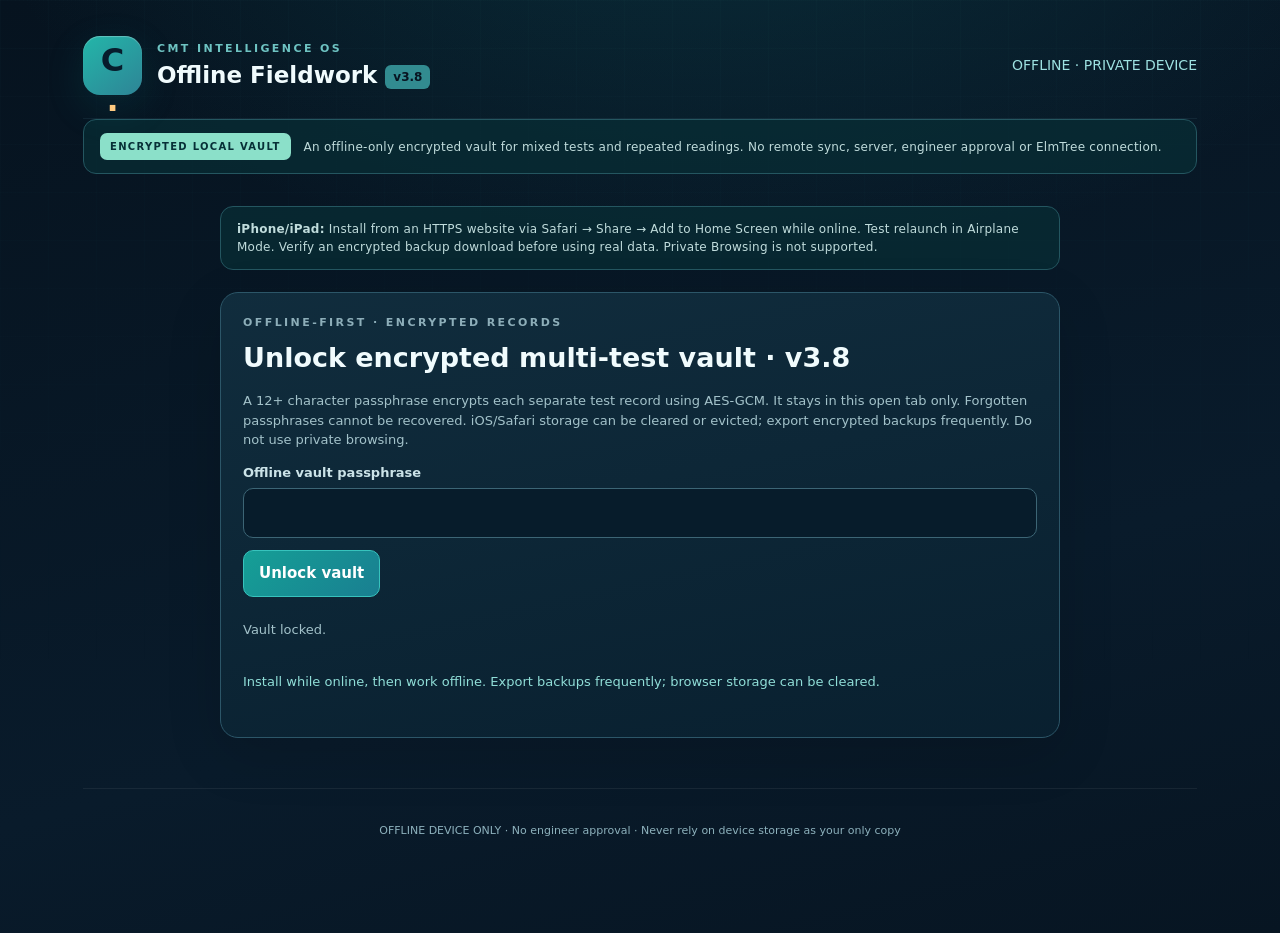
==== docs/offline/index.html @ c8aae1f4 "Release CMT iPhone v2.0" ====
<!doctype html><html lang="en"><head><meta charset="utf-8"><meta name="viewport" content="width=device-width,initial-scale=1,viewport-fit=cover"><meta name="theme-color" content="#0b1929"><title>CMT Field · Encrypted Offline v3.8</title><link rel="stylesheet" href="./styles.css"><link rel="stylesheet" href="./offline.css"><link rel="manifest" href="./manifest.webmanifest"><link rel="apple-touch-icon" href="./icons/icon-192.png"></head>
<body><div class="shell"><header><div class="identity"><span class="logo">C<span>·</span></span><div><div class="overline">CMT INTELLIGENCE OS</div><h1>Offline Fieldwork <em>v3.8</em></h1></div></div><span class="returnLink">OFFLINE · PRIVATE DEVICE</span></header>
<div class="notice"><span class="notice-mark">ENCRYPTED LOCAL VAULT</span> An offline-only encrypted vault for mixed tests and repeated readings. No remote sync, server, engineer approval or ElmTree connection.</div>
<main class="offline-layout"><div class="notice" style="display:block;margin-top:12px"><strong>iPhone/iPad:</strong> Install from an HTTPS website via Safari → Share → Add to Home Screen while online. Test relaunch in Airplane Mode. Verify an encrypted backup download before using real data. Private Browsing is not supported.</div><section class="panel"><div class="eyebrow">OFFLINE-FIRST · ENCRYPTED RECORDS</div><h2 id="title">Unlock encrypted field-test vault</h2><p class="hint">A 12+ character passphrase encrypts each separate test record using AES-GCM. It stays in this open tab only. Forgotten passphrases cannot be recovered. iOS/Safari storage can be cleared or evicted; export encrypted backups frequently. Do not use private browsing.</p>
<form id="unlockForm"><label>Offline vault passphrase<input id="draftPass" type="password" minlength="12" maxlength="200" autocomplete="off" required></label><button class="primary" type="submit">Unlock vault</button></form>
<div id="vaultControls" hidden><div class="offline-actions"><button id="newDraft" type="button" class="primary">＋ New test</button><label>Show test day<input id="dayFilter" type="date"></label><button type="button" id="clearFilter" class="outline">All days</button><button id="exportVault" type="button" class="outline">Export encrypted backup · verify download</button><label class="outline" style="padding:10px">Import + verify encrypted backup<input type="file" id="importVault" accept=".json,application/json"></label><button id="lock" type="button" class="outline">Lock</button></div><p class="hint" id="backupReminder" role="status"></p><p class="hint" id="storageHealth" role="status" aria-live="polite"></p><h3>Saved tests (<span id="vaultCount">0</span>)</h3><p class="hint" id="daySummary"></p><div id="vaultList"></div></div>
<div id="editor" hidden><h3>Edit selected test</h3><div class="offline-actions"><button id="makeCopy" type="button" class="outline">Duplicate as a new test (safe)</button><button id="erase" type="button" class="danger">Delete local report</button></div><p class="hint" id="serverRef"></p><label>Assigned project ID (optional offline; choose an assigned project when syncing)<input id="projectOffline" type="number" min="1" step="1" placeholder="Set in online portal if unknown"></label><label>Test date<input type="date" id="offDate"></label><label>Test type<select id="offCategory"></select></label><p id="testHint" class="hint"></p><div id="categoryValues" class="offline-grid"></div><div class="offline-actions"><h3 id="readingHeading">Readings</h3><button id="addRow" type="button" class="outline">＋ Add row</button></div><div id="rows"></div><div class="offline-actions"><button id="save" type="button" class="primary">Save encrypted now</button></div><p class="hint">This standalone edition never submits reports. Do not enter confidential company data until the app has been approved for that use. Back up encrypted JSON files after each shift and verify the downloaded file in Files. The same passphrase is required to restore.</p></div>
<p id="saveIndicator" class="offline-status" role="status" aria-live="polite">Vault locked.</p><p id="offStatus" class="offline-status" role="status" aria-live="polite"></p></section></main><footer>OFFLINE DEVICE ONLY · No engineer approval · Never rely on device storage as your only copy</footer></div><script src="./test_catalog.js"></script><script src="./offline_store.js"></script><script src="./offline_queue.js"></script><script src="./offline.js"></script><script src="./register-sw.js"></script></body></html>
---- docs/offline/styles.css ----
:root{color-scheme:dark;--bg:#081421;--card:#0c2232;--line:#264859;--muted:#a0bec9;--teal:#25aca8;--ink:#edfaff;--warn:#eabb77;--red:#f3a5a0}*{box-sizing:border-box}body{margin:0;background:radial-gradient(ellipse at 30% 0,#103147,#081421 57%);font:15px/1.5 -apple-system,BlinkMacSystemFont,system-ui,sans-serif;color:var(--ink)}.shell{max-width:1030px;margin:auto;padding:14px 18px 60px}header{display:flex;justify-content:space-between;align-items:center;padding:16px 0 19px;gap:16px}.identity{display:flex;align-items:center;gap:15px}.logo{width:59px;height:59px;display:grid;place-items:center;background:linear-gradient(140deg,#239a9b,#377c9d);font-size:32px;font-weight:900;border-radius:17px;color:#071c2c}.logo span{color:#ffca80}.overline,.eyebrow{font-size:11px;letter-spacing:.22em;color:#8daeb9;font-weight:750}h1{font-size:23px;line-height:1.2;margin:5px 0 0}h1 em{font-size:12px;font-style:normal;background:#328b90;color:#081421;padding:5px 8px;border-radius:6px;vertical-align:middle}.notice{border:1px solid #275963;background:#0a2d36;color:#c2e1db;border-radius:13px;padding:13px 16px;font-size:12px;letter-spacing:.02em}.panel{background:#0d2232;border:1px solid var(--line);border-radius:18px;padding:22px;margin:22px 0;box-shadow:0 9px 32px #0002}.login{max-width:500px;margin:75px auto;padding:31px}.login h2{font-size:26px}.panel p,#subline{color:var(--muted);font-size:13px}h2{font-size:27px;margin:6px 0 8px}h3{font-size:20px;margin:0 0 12px}h4{margin:6px 0 12px}label{display:block;color:#cbe3e8;font-size:13px;font-weight:600;margin:12px 0}input,select,textarea{width:100%;padding:12px 13px;margin-top:6px;border-radius:10px;border:1px solid #3c6575;background:#091a29;color:var(--ink);font:inherit;outline-offset:3px}textarea{min-height:75px;resize:vertical}button{border:1px solid #3e7483;border-radius:10px;background:#175265;color:#edffff;font-weight:700;padding:11px 15px;cursor:pointer;font:inherit;font-weight:750}button:disabled{opacity:.42;cursor:not-allowed}button.primary,.primary{background:#167f83;color:white;border-color:#29a9aa}.ghost{background:transparent}.outline{background:transparent}.danger{background:#512b33;border-color:#764353}.footnote,.hint,small{font-size:12px;color:var(--muted)}.login button{width:100%;margin-top:13px}.session{display:flex;gap:9px;align-items:center;flex-wrap:wrap;color:#c6edf0;font-size:13px}.headline,.panelhead,.formhead{display:flex;justify-content:space-between;align-items:center;gap:20px}.headline{margin-top:30px}.summary{display:grid;grid-template-columns:repeat(3,1fr);gap:12px;margin-top:20px}.summary>div{background:#112a3b;border:1px solid var(--line);border-radius:13px;padding:16px}.summary strong{display:block;font-size:29px}.summary small{display:block}.grid{display:grid;grid-template-columns:repeat(auto-fit,minmax(210px,1fr));gap:10px 17px}.admin>form{border:1px solid var(--line);border-radius:12px;padding:15px;background:#091b29}.admin label{font-size:12px}.list{display:grid;gap:11px}.report{padding:15px;border:1px solid #31576a;border-radius:13px;background:#0b1d2b}.report .row{display:flex;justify-content:space-between;align-items:center;gap:10px;flex-wrap:wrap}.report strong{font-size:16px}.report small{display:block}.pill{display:inline-block;border:1px solid #416a78;border-radius:100px;padding:3px 9px;font-size:11px;color:#bfe4ee}.pill.submitted{border-color:#a37f46;color:#f0c88a}.pill.returned{border-color:#ac4c4d;color:#ffb3ae}.pill.reviewed{border-color:#3f8d78;color:#b3eec5}.report button{margin-left:auto}.fields{display:grid;grid-template-columns:repeat(auto-fit,minmax(170px,1fr));gap:8px 15px}.measure{border:1px solid #274858;border-radius:12px;padding:10px;margin-top:13px}.formrow{display:grid;grid-template-columns:repeat(auto-fit,minmax(125px,1fr));gap:7px}.formrow label{font-size:11px;margin:5px 0}.formrow input{padding:9px}.actions{display:flex;gap:10px;flex-wrap:wrap;margin-top:16px}.warning{color:var(--warn)}.error{color:var(--red)}.line{height:1px;background:var(--line);margin:20px 0}#message{position:sticky;bottom:15px;max-width:680px;margin:auto;text-align:center;color:#b7f4e3;font-weight:650;background:#174342;padding:13px;border-radius:11px;display:none}#message.bad{color:#ffb7b7;background:#51232b}.history{max-height:210px;overflow-y:auto}footer{text-align:center;padding:32px 12px;color:#8db1bc;font-size:11px}@media(max-width:530px){.shell{padding:10px 12px 45px}.panel{padding:16px}.login{margin:36px auto}.headline{align-items:flex-start}.summary>div{padding:10px}.summary strong{font-size:24px}.identity h1{font-size:18px}.logo{width:45px;height:45px}.overline{font-size:9px}.session button{padding:6px 8px}.grid{grid-template-columns:1fr}.panelhead{align-items:flex-start}.formhead{flex-wrap:wrap}}

/* v2.3 visual refinement: tactile surfaces, readable hierarchy and mobile-first forms */
:root{--bg:#071723;--card:#0c2535;--line:#244858;--muted:#a3c2ca;--teal:#3ad0bd;--ink:#f0fbfd}
body{background:radial-gradient(ellipse 980px 540px at 55% -130px,rgba(17,104,115,.29),transparent 74%),linear-gradient(165deg,#06131f,#091b2b 65%,#071522)}
body::before{content:'';position:fixed;inset:0;z-index:-1;pointer-events:none;background-image:linear-gradient(rgba(99,175,173,.025) 1px,transparent 1px),linear-gradient(90deg,rgba(99,175,173,.025) 1px,transparent 1px);background-size:48px 48px;mask-image:linear-gradient(to bottom,#000,transparent 80%)}
.shell{max-width:1150px}header{padding:22px 0 23px;border-bottom:1px solid rgba(108,165,183,.10)}
.logo{box-shadow:inset 0 1px 1px #ffffff4a,0 12px 40px #0e9d9d24;background:linear-gradient(142deg,#23b6a9,#2e8496)}
.overline{color:#6ec3c2}.notice{display:flex;align-items:center;gap:13px;background:rgba(9,45,53,.77);border-color:#245660;color:#c0dcdc;line-height:1.5}
.notice-mark{font-size:10px;letter-spacing:.13em;color:#073037;background:#8be0c9;padding:6px 10px;border-radius:7px;white-space:nowrap;font-weight:850}
.access-grid{display:grid;grid-template-columns:1.16fr 1fr;gap:36px;align-items:center;margin-top:45px;min-height:590px}
.welcome-panel{padding:26px 6px 38px 14px}
.welcome-panel h2{font-size:clamp(45px,5vw,71px);font-weight:800;letter-spacing:-.055em;line-height:1.075;margin:26px 0}
.welcome-panel h2 span{color:#71dfd0}
.welcome-panel p{font-size:16px;max-width:460px;line-height:1.75;color:#abc6d1}
.live-dot{display:inline-block;width:8px;height:8px;border-radius:50%;background:#63e9c3;box-shadow:0 0 0 5px #4bdbad1a;margin-right:10px}
.process-flow{display:flex;align-items:stretch;gap:10px;margin-top:45px;max-width:590px}
.process-flow>div:not(.flow-arrow){min-width:0;flex:1;border:1px solid #285360;border-radius:14px;padding:16px 14px;background:linear-gradient(160deg,#102f3d,#0a2331);box-shadow:0 12px 25px #0002}
.flow-n{display:block;font-size:11px;font-weight:750;color:#66bcbc;margin-bottom:14px;letter-spacing:.15em}
.process-flow strong{display:block;font-size:15px;color:#e8fbfa}
.process-flow small{display:block;margin-top:3px;font-size:11px;white-space:normal}
.process-flow .flow-arrow{display:flex;align-items:center;justify-content:center;color:#52b2b1;flex:0 0 11px;font-size:21px}
.welcome-foot{display:flex;flex-wrap:wrap;gap:8px;margin-top:27px}
.chip-note{display:inline-flex;padding:6px 10px;border-radius:100px;border:1px solid #2a4e5e;color:#accdd4;font-size:11px}
.panel{background:linear-gradient(168deg,rgba(17,46,62,.97),rgba(9,33,48,.97));border:1px solid #2c5668;box-shadow:0 17px 55px #0002}
.panel.login{width:100%;max-width:none;margin:10px 0;padding:42px 36px;border-radius:24px}
.login h2{font-size:27px;letter-spacing:-.025em;margin:14px 0 6px}
.login form{margin-top:25px}.login p{line-height:1.75}
.login .footnote{margin-top:23px;border-top:1px solid #2a4654;padding-top:18px;font-size:11px}
.login-submit{width:100%;margin-top:16px!important;display:flex;align-items:center;justify-content:space-between;padding:15px 18px;font-size:15px}
input,select,textarea{transition:border-color .15s,box-shadow .15s;background:#071c2b}
input:focus,select:focus,textarea:focus{border-color:#5fcabf;outline:2px solid #5fcabf2f;outline-offset:1px;box-shadow:0 0 0 4px #4fd6c411}
button{transition:transform .13s,background-color .13s,border-color .13s;min-height:41px}
button:not(:disabled):active{transform:translateY(1px)}
button:not(:disabled):hover{border-color:#5bd1c8}
button.primary{background:linear-gradient(135deg,#159f96,#197f91);border-color:#37c3bd}
.summary>div{background:linear-gradient(135deg,#153949,#0e2b3c);border-radius:16px;padding:20px}
.summary strong{color:#ebffff;font-weight:780;letter-spacing:-.04em}.summary small{color:#90c6c4}
.report{border-color:#2d5362;background:#0c2637}.report button{margin-top:8px}
.report .row strong{letter-spacing:.005em}.headline h2{font-size:33px;letter-spacing:-.04em}
.status-band{color:#67d9c4;font-size:12px;font-weight:750}
.formrow input{font-variant-numeric:tabular-nums}
footer{border-top:1px solid #ffffff10;margin-top:50px;line-height:1.9}
@media(max-width:900px){.access-grid{grid-template-columns:1fr;gap:8px;margin-top:16px}.welcome-panel{padding:30px 10px 4px}.welcome-panel h2{font-size:46px;margin:20px 0}.process-flow{margin-top:27px}.panel.login{max-width:650px;margin:13px auto 28px}}
@media(max-width:530px){header{padding:14px 0 17px}.notice{align-items:flex-start;flex-direction:column;gap:8px;padding:11px 13px}.welcome-panel{padding:19px 4px 0}.welcome-panel h2{font-size:38px;margin:17px 0 12px}.welcome-panel p{font-size:13px;line-height:1.65}.process-flow{margin-top:24px;gap:5px}.process-flow>div:not(.flow-arrow){padding:12px 9px}.process-flow strong{font-size:12px}.process-flow small{font-size:10px}.flow-n{margin-bottom:8px}.process-flow .flow-arrow{flex:0 0 8px;font-size:16px}.welcome-foot{margin-top:16px}.chip-note{font-size:10px;padding:4px 7px}.panel.login{padding:25px 19px;border-radius:19px;margin:15px 0 35px}.login h2{font-size:24px}.headline h2{font-size:26px}.summary>div{padding:12px}.headline,.panelhead{gap:8px}.identity{gap:10px}header .session{max-width:145px}.shell{padding:8px 13px 45px}}
/* Never let presentation rules reveal role-hidden sections. */
[hidden]{display:none!important}

/* v2.4 access lifecycle; small-screen accessible actions */
.access-console{margin-top:22px;padding:16px;border:1px solid #304a61;border-radius:14px;background:#0b2132}
.access-list{display:grid;gap:8px;margin:10px 0 21px}
.access-entry{display:flex;align-items:center;justify-content:space-between;gap:14px;padding:10px 12px;border:1px solid #2b4656;border-radius:10px;flex-wrap:wrap}
.access-entry span{font-size:14px;overflow-wrap:anywhere}
.access-entry button{max-width:100%}
.compact-form{display:flex;gap:10px;align-items:flex-end;flex-wrap:wrap;padding-top:14px}
.compact-form label{flex:1 1 200px}
.compact-form button{flex:0 1 auto;min-height:42px}
@media(max-width:560px){.access-entry{align-items:stretch;flex-direction:column}.access-entry button{width:100%}.compact-form button{width:100%}}

/* v2.9 role-scoped operational intelligence */
.ops-kpis{display:grid;grid-template-columns:repeat(4,minmax(0,1fr));gap:12px;margin:18px 0}.ops-kpis>div{background:#102f3b;border:1px solid #2e5864;padding:18px 14px;border-radius:14px}.ops-kpis strong{display:block;font-size:clamp(24px,3.5vw,37px);font-weight:800;color:#d7ffff}.ops-kpis small{display:block;color:#9bcdd0}.ops-queue{display:grid;gap:8px}.ops-entry{display:flex;align-items:center;gap:12px;flex-wrap:wrap;border:1px solid #305566;border-radius:12px;background:#0b2634;padding:11px 14px}.ops-entry div{font-weight:730;flex-basis:45%}.ops-entry small{flex:1}.ops-entry button{margin-left:auto}@media(max-width:700px){.ops-kpis{grid-template-columns:repeat(2,minmax(0,1fr))}.ops-entry div{flex-basis:100%}}
---- docs/offline/offline.css ----
.offline-layout{max-width:840px;margin:32px auto}.offline-layout h3{margin:0}.returnLink{color:#9de1e1;text-decoration:none;font-size:14px}.offline-actions{display:flex;gap:10px;align-items:center;justify-content:flex-start;flex-wrap:wrap;margin:18px 0}.offline-actions button{width:auto}.offline-status{font-size:14px;min-height:20px;color:#90ded8;padding:10px 0}.offline-row{padding:16px;margin:14px 0;border-radius:15px;border:1px solid #335266;background:#102536}.offline-row h4{margin:0 0 14px}.offline-grid{display:grid;grid-template-columns:repeat(2,minmax(0,1fr));gap:12px}.offline-grid label{display:block;font-size:12px;color:#b3d1db}.offline-grid input{width:100%;box-sizing:border-box}.offline-layout input{font-size:16px}.offline-row .danger{margin-top:12px}@media(max-width:520px){.offline-grid{grid-template-columns:1fr}.offline-layout{margin:10px auto}.returnLink{font-size:12px}}
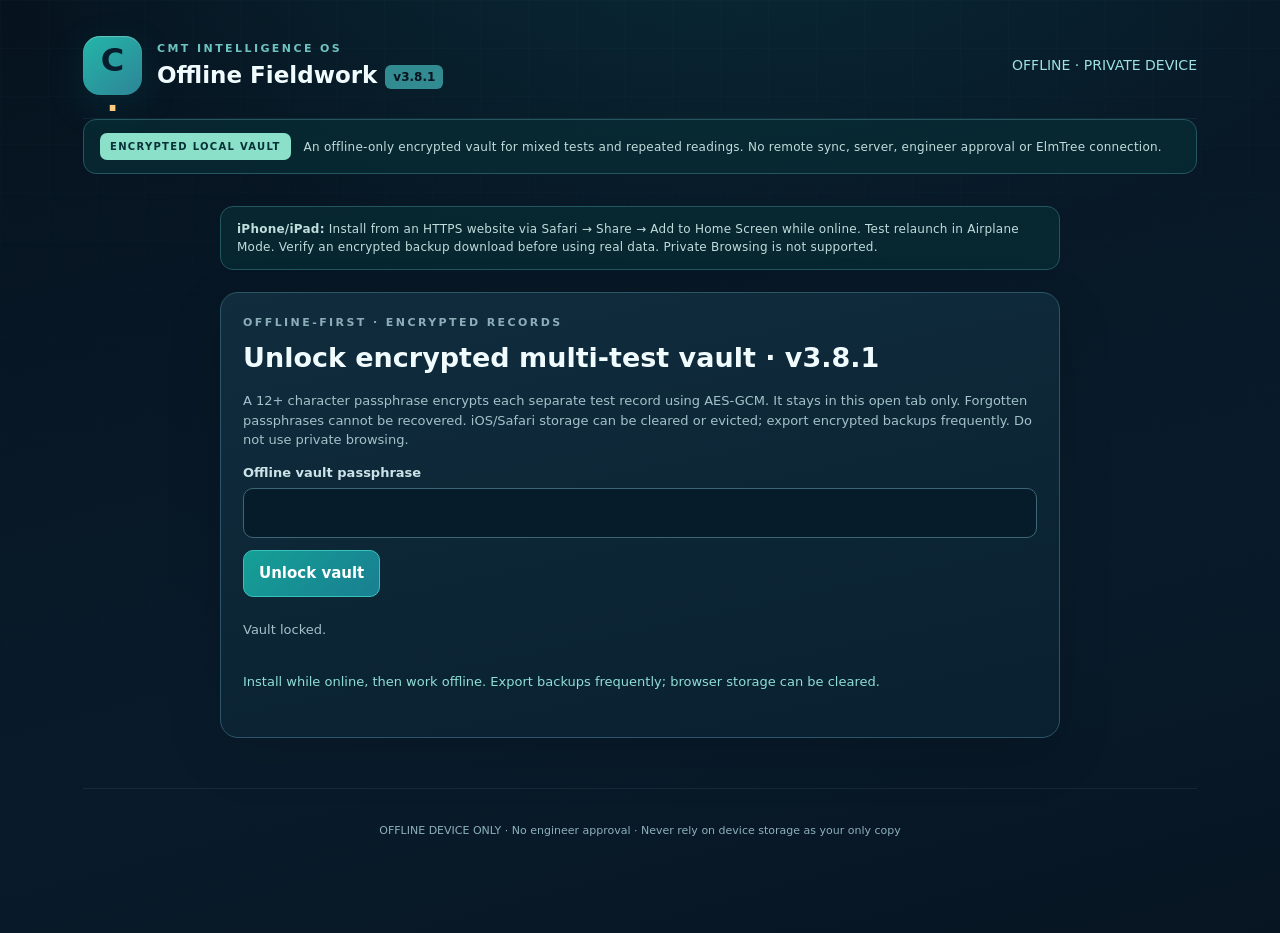
==== commit 5bd6dd06: "Release CMT iPhone v2.0" ====
--- a/docs/offline/index.html
+++ b/docs/offline/index.html
@@ -1,5 +1,5 @@
-<!doctype html><html lang="en"><head><meta charset="utf-8"><meta name="viewport" content="width=device-width,initial-scale=1,viewport-fit=cover"><meta name="theme-color" content="#0b1929"><title>CMT Field · Encrypted Offline v3.8</title><link rel="stylesheet" href="./styles.css"><link rel="stylesheet" href="./offline.css"><link rel="manifest" href="./manifest.webmanifest"><link rel="apple-touch-icon" href="./icons/icon-192.png"></head>
-<body><div class="shell"><header><div class="identity"><span class="logo">C<span>·</span></span><div><div class="overline">CMT INTELLIGENCE OS</div><h1>Offline Fieldwork <em>v3.8</em></h1></div></div><span class="returnLink">OFFLINE · PRIVATE DEVICE</span></header>
+<!doctype html><html lang="en"><head><meta charset="utf-8"><meta name="viewport" content="width=device-width,initial-scale=1,viewport-fit=cover"><meta name="theme-color" content="#0b1929"><title>CMT Field · Encrypted Offline v3.8.1</title><link rel="stylesheet" href="./styles.css"><link rel="stylesheet" href="./offline.css"><link rel="manifest" href="./manifest.webmanifest"><link rel="apple-touch-icon" href="./icons/icon-192.png"></head>
+<body><div class="shell"><header><div class="identity"><span class="logo">C<span>·</span></span><div><div class="overline">CMT INTELLIGENCE OS</div><h1>Offline Fieldwork <em>v3.8.1</em></h1></div></div><span class="returnLink">OFFLINE · PRIVATE DEVICE</span></header>
 <div class="notice"><span class="notice-mark">ENCRYPTED LOCAL VAULT</span> An offline-only encrypted vault for mixed tests and repeated readings. No remote sync, server, engineer approval or ElmTree connection.</div>
 <main class="offline-layout"><div class="notice" style="display:block;margin-top:12px"><strong>iPhone/iPad:</strong> Install from an HTTPS website via Safari → Share → Add to Home Screen while online. Test relaunch in Airplane Mode. Verify an encrypted backup download before using real data. Private Browsing is not supported.</div><section class="panel"><div class="eyebrow">OFFLINE-FIRST · ENCRYPTED RECORDS</div><h2 id="title">Unlock encrypted field-test vault</h2><p class="hint">A 12+ character passphrase encrypts each separate test record using AES-GCM. It stays in this open tab only. Forgotten passphrases cannot be recovered. iOS/Safari storage can be cleared or evicted; export encrypted backups frequently. Do not use private browsing.</p>
 <form id="unlockForm"><label>Offline vault passphrase<input id="draftPass" type="password" minlength="12" maxlength="200" autocomplete="off" required></label><button class="primary" type="submit">Unlock vault</button></form>
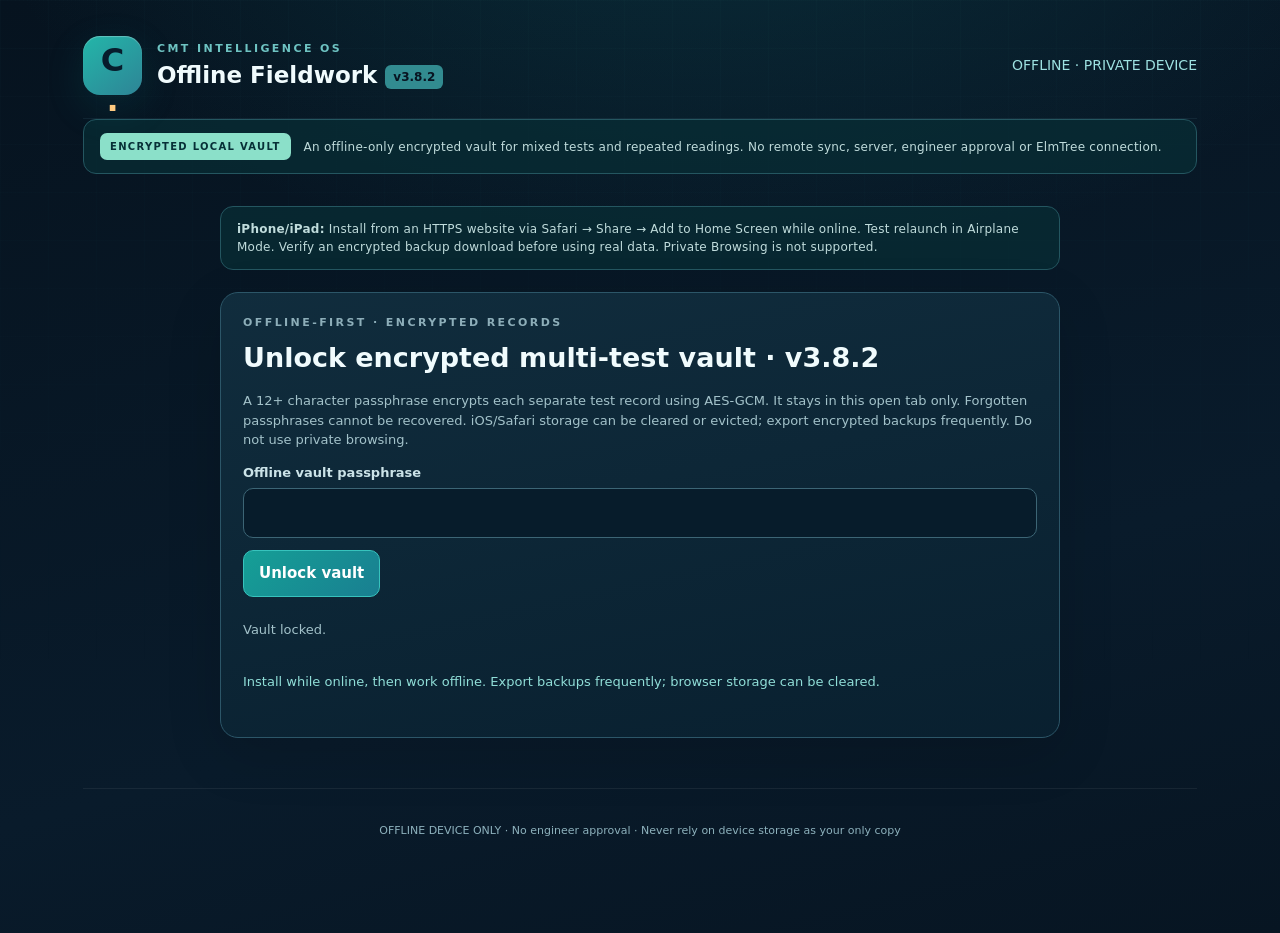
==== commit 102aff7b: "Release CMT iPhone v2.0" ====
--- a/docs/offline/index.html
+++ b/docs/offline/index.html
@@ -1,8 +1,8 @@
-<!doctype html><html lang="en"><head><meta charset="utf-8"><meta name="viewport" content="width=device-width,initial-scale=1,viewport-fit=cover"><meta name="theme-color" content="#0b1929"><title>CMT Field · Encrypted Offline v3.8.1</title><link rel="stylesheet" href="./styles.css"><link rel="stylesheet" href="./offline.css"><link rel="manifest" href="./manifest.webmanifest"><link rel="apple-touch-icon" href="./icons/icon-192.png"></head>
-<body><div class="shell"><header><div class="identity"><span class="logo">C<span>·</span></span><div><div class="overline">CMT INTELLIGENCE OS</div><h1>Offline Fieldwork <em>v3.8.1</em></h1></div></div><span class="returnLink">OFFLINE · PRIVATE DEVICE</span></header>
+<!doctype html><html lang="en"><head><meta charset="utf-8"><meta name="viewport" content="width=device-width,initial-scale=1,viewport-fit=cover"><meta name="theme-color" content="#0b1929"><title>CMT Field · Encrypted Offline v3.8.2</title><link rel="stylesheet" href="./styles.css"><link rel="stylesheet" href="./offline.css"><link rel="manifest" href="./manifest.webmanifest"><link rel="apple-touch-icon" href="./icons/icon-192.png"></head>
+<body><div class="shell"><header><div class="identity"><span class="logo">C<span>·</span></span><div><div class="overline">CMT INTELLIGENCE OS</div><h1>Offline Fieldwork <em>v3.8.2</em></h1></div></div><span class="returnLink">OFFLINE · PRIVATE DEVICE</span></header>
 <div class="notice"><span class="notice-mark">ENCRYPTED LOCAL VAULT</span> An offline-only encrypted vault for mixed tests and repeated readings. No remote sync, server, engineer approval or ElmTree connection.</div>
 <main class="offline-layout"><div class="notice" style="display:block;margin-top:12px"><strong>iPhone/iPad:</strong> Install from an HTTPS website via Safari → Share → Add to Home Screen while online. Test relaunch in Airplane Mode. Verify an encrypted backup download before using real data. Private Browsing is not supported.</div><section class="panel"><div class="eyebrow">OFFLINE-FIRST · ENCRYPTED RECORDS</div><h2 id="title">Unlock encrypted field-test vault</h2><p class="hint">A 12+ character passphrase encrypts each separate test record using AES-GCM. It stays in this open tab only. Forgotten passphrases cannot be recovered. iOS/Safari storage can be cleared or evicted; export encrypted backups frequently. Do not use private browsing.</p>
 <form id="unlockForm"><label>Offline vault passphrase<input id="draftPass" type="password" minlength="12" maxlength="200" autocomplete="off" required></label><button class="primary" type="submit">Unlock vault</button></form>
-<div id="vaultControls" hidden><div class="offline-actions"><button id="newDraft" type="button" class="primary">＋ New test</button><label>Show test day<input id="dayFilter" type="date"></label><button type="button" id="clearFilter" class="outline">All days</button><button id="exportVault" type="button" class="outline">Export encrypted backup · verify download</button><label class="outline" style="padding:10px">Import + verify encrypted backup<input type="file" id="importVault" accept=".json,application/json"></label><button id="lock" type="button" class="outline">Lock</button></div><p class="hint" id="backupReminder" role="status"></p><p class="hint" id="storageHealth" role="status" aria-live="polite"></p><h3>Saved tests (<span id="vaultCount">0</span>)</h3><p class="hint" id="daySummary"></p><div id="vaultList"></div></div>
+<div id="vaultControls" hidden><div class="offline-actions"><button id="newDraft" type="button" class="primary">＋ New test</button><button id="loadDemo" type="button" class="outline">＋ Load 10 synthetic tests</button><label>Show test day<input id="dayFilter" type="date"></label><button type="button" id="clearFilter" class="outline">All days</button><button id="exportVault" type="button" class="outline">Export encrypted backup · verify download</button><label class="outline" style="padding:10px">Import + verify encrypted backup<input type="file" id="importVault" accept=".json,application/json"></label><button id="lock" type="button" class="outline">Lock</button></div><p class="hint" id="backupReminder" role="status"></p><p class="hint" id="storageHealth" role="status" aria-live="polite"></p><h3>Saved tests (<span id="vaultCount">0</span>)</h3><p class="hint" id="daySummary"></p><div id="vaultList"></div></div>
 <div id="editor" hidden><h3>Edit selected test</h3><div class="offline-actions"><button id="makeCopy" type="button" class="outline">Duplicate as a new test (safe)</button><button id="erase" type="button" class="danger">Delete local report</button></div><p class="hint" id="serverRef"></p><label>Assigned project ID (optional offline; choose an assigned project when syncing)<input id="projectOffline" type="number" min="1" step="1" placeholder="Set in online portal if unknown"></label><label>Test date<input type="date" id="offDate"></label><label>Test type<select id="offCategory"></select></label><p id="testHint" class="hint"></p><div id="categoryValues" class="offline-grid"></div><div class="offline-actions"><h3 id="readingHeading">Readings</h3><button id="addRow" type="button" class="outline">＋ Add row</button></div><div id="rows"></div><div class="offline-actions"><button id="save" type="button" class="primary">Save encrypted now</button></div><p class="hint">This standalone edition never submits reports. Do not enter confidential company data until the app has been approved for that use. Back up encrypted JSON files after each shift and verify the downloaded file in Files. The same passphrase is required to restore.</p></div>
-<p id="saveIndicator" class="offline-status" role="status" aria-live="polite">Vault locked.</p><p id="offStatus" class="offline-status" role="status" aria-live="polite"></p></section></main><footer>OFFLINE DEVICE ONLY · No engineer approval · Never rely on device storage as your only copy</footer></div><script src="./test_catalog.js"></script><script src="./offline_store.js"></script><script src="./offline_queue.js"></script><script src="./offline.js"></script><script src="./register-sw.js"></script></body></html>
+<p id="saveIndicator" class="offline-status" role="status" aria-live="polite">Vault locked.</p><p id="offStatus" class="offline-status" role="status" aria-live="polite"></p></section></main><footer>OFFLINE DEVICE ONLY · No engineer approval · Never rely on device storage as your only copy</footer></div><script src="./test_catalog.js"></script><script src="./offline_store.js"></script><script src="./offline_queue.js"></script><script src="./demo_seed.js"></script><script src="./offline.js"></script><script src="./register-sw.js"></script></body></html>
--- a/docs/offline/offline.css
+++ b/docs/offline/offline.css
@@ -1 +1,3 @@
 .offline-layout{max-width:840px;margin:32px auto}.offline-layout h3{margin:0}.returnLink{color:#9de1e1;text-decoration:none;font-size:14px}.offline-actions{display:flex;gap:10px;align-items:center;justify-content:flex-start;flex-wrap:wrap;margin:18px 0}.offline-actions button{width:auto}.offline-status{font-size:14px;min-height:20px;color:#90ded8;padding:10px 0}.offline-row{padding:16px;margin:14px 0;border-radius:15px;border:1px solid #335266;background:#102536}.offline-row h4{margin:0 0 14px}.offline-grid{display:grid;grid-template-columns:repeat(2,minmax(0,1fr));gap:12px}.offline-grid label{display:block;font-size:12px;color:#b3d1db}.offline-grid input{width:100%;box-sizing:border-box}.offline-layout input{font-size:16px}.offline-row .danger{margin-top:12px}@media(max-width:520px){.offline-grid{grid-template-columns:1fr}.offline-layout{margin:10px auto}.returnLink{font-size:12px}}
+
+#loadDemo{border-color:#6f8798;color:#c8e9f0} #loadDemo:disabled{opacity:.45}
